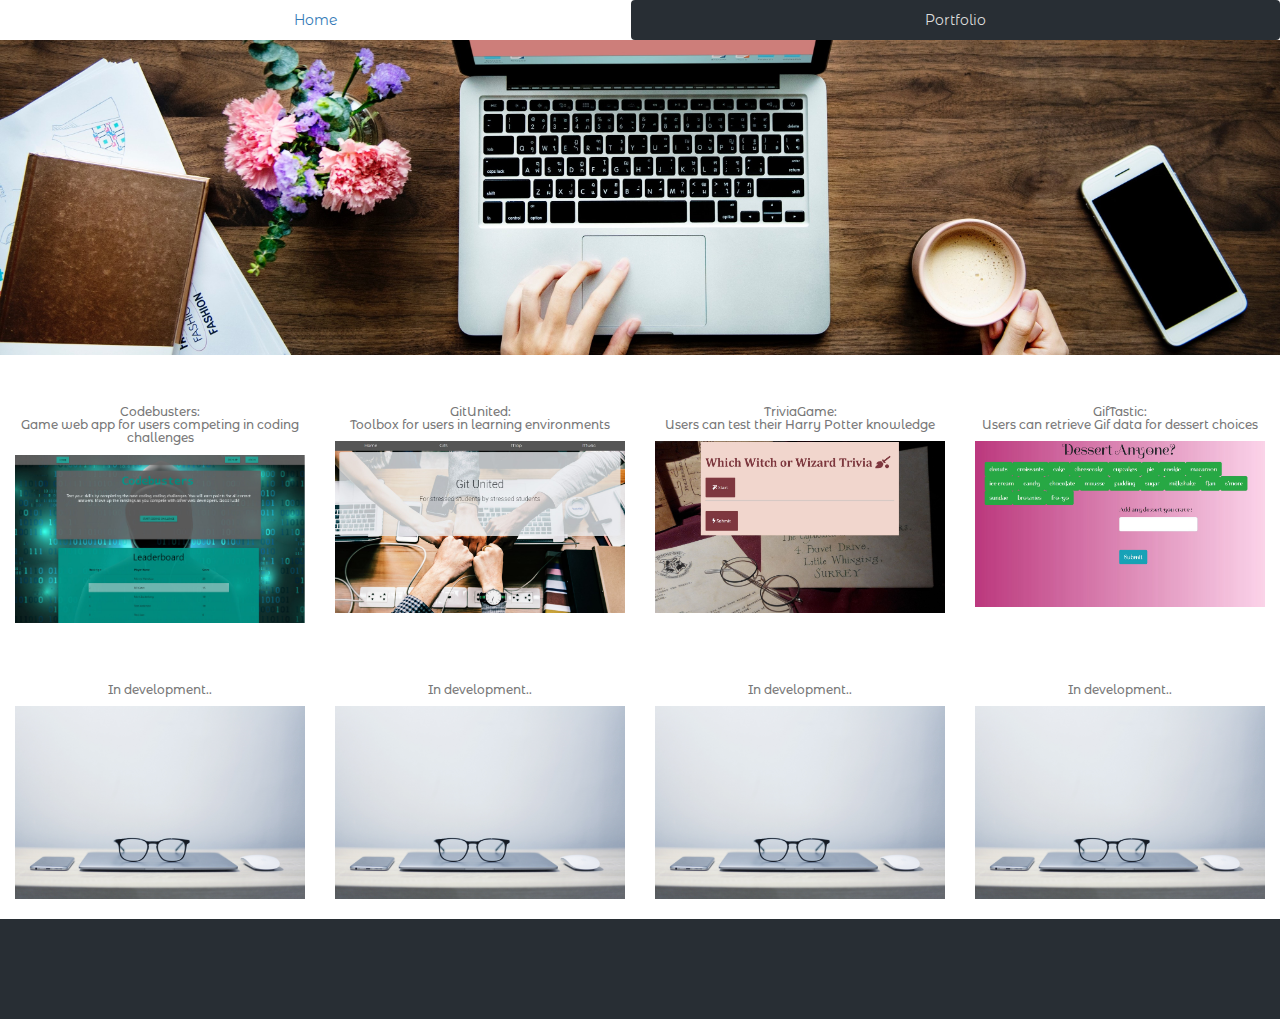
==== portfolio.html @ d2838419 "added page tab" ====
<!DOCTYPE html>

<head>
    <meta charset="utf-8">
    <meta http-equiv="X-UA-Compatible" content="IE=edge">
    <title>Projects</title>
    <meta name="description" content="">
    <meta name="viewport" content="width=device-width, initial-scale=1">
    <link href="https://fonts.googleapis.com/css?family=Montserrat:500|Heebo:300|Montserrat+Alternates:regular" rel="stylesheet">
    <link rel="stylesheet" href="https://use.fontawesome.com/releases/v5.3.1/css/all.css" integrity="sha384-mzrmE5qonljUremFsqc01SB46JvROS7bZs3IO2EmfFsd15uHvIt+Y8vEf7N7fWAU"
        crossorigin="anonymous">
    <link rel="stylesheet" href="https://maxcdn.bootstrapcdn.com/bootstrap/3.3.7/css/bootstrap.min.css">
    <script src="https://ajax.googleapis.com/ajax/libs/jquery/3.3.1/jquery.min.js"></script>
    <script src="https://maxcdn.bootstrapcdn.com/bootstrap/3.3.7/js/bootstrap.min.js"></script>
    <link rel="stylesheet" href="./assets/style.css">
</head>

<body>
    <div class="nav">
        <ul class="nav nav-pills nav-justified">
            <li><a href="index.html">Home</a></li>
            <li class="active"><a href="portfolio.html">Portfolio</a></li>
        </ul>
    </div>

    <div class="jumbotron"></div>
    
    <!-- <a href="https://mrblrzl.github.io/Psychic-Game/">Psychic Game</a>
    <a href="https://mrblrzl.github.io/unit-4-game/">Crystal Game</a>
    <a href="https://mrblrzl.github.io/TriviaGame/">Trivia Game</a>
     -->

    <div class="container-fluid bg-3 text-center">
        <div class="row">
            <div class="col-sm-3">
                <h6>Codebusters:<br>Game web app for users competing in coding challenges</h6>
                <a href="http://codebustersucsd.herokuapp.com/">
                    <img src="./assets/codebusters.JPG" class="img-responsive" style="width:100%" alt="Image"></a>
            </div>      
            <div class="col-sm-3">
                <h6>GitUnited:<br>Toolbox for users in learning environments </h6>
                <a href="https://abigailpadilla.github.io/GitUnited/">
                        <img src="./assets/gitunited.JPG" class="img-responsive" style="width:100%" alt="Image"></a>
            </div>
      
            <div class="col-sm-3">
                    <h6>TriviaGame:<br>Users can test their Harry Potter knowledge </h6>
                    <a href="https://mrblrzl.github.io/Train/">
                            <img src="./assets/trivia.JPG" class="img-responsive" style="width:100%" alt="Image"></a>
            </div>
            <div class="col-sm-3">
                    <h6>GifTastic:<br>Users can retrieve Gif data for dessert choices</h6>
                    <a href="https://mrblrzl.github.io/GifTastic/">
                <img src="./assets/giftastic.JPG" class="img-responsive" style="width:100%" alt="Image"></a>
            </div>
        </div>
    </div><br><br>

    <div class="container-fluid bg-3 text-center">
            <div class="row">
                <div class="col-sm-3">
                    <h6>In development..</h6>
                    <img src="./assets/placeholder.jpg" class="img-responsive" style="width:100%" alt="Image">
                </div>
                <div class="col-sm-3">
                    <h6>In development..</h6>
                    <img src="./assets/placeholder.jpg" class="img-responsive" style="width:100%" alt="Image">
                </div>
                <div class="col-sm-3">
                    <h6>In development..</h6>
                    <img src="./assets/placeholder.jpg" class="img-responsive" style="width:100%" alt="Image">
                </div>
                <div class="col-sm-3">
                    <h6>In development..</h6>
                    <img src="./assets/placeholder.jpg" class="img-responsive" style="width:100%" alt="Image">
                </div>
            </div>
        </div><br>

    <div style="color:#ddd;background-color:#282E34;text-align:center;padding:50px 80px;text-align: justify;">


        <script src="" async defer></script>
</body>

</html>
---- assets/style.css ----
body, html {
  height: 100%;
  margin: 0;
  font-family: "Montserrat Alternates";
  font-weight: normal;
  font-style: normal;
  color: #777;
}
      
.image1, .image2, .image3  {
  position: relative;
  opacity: 0.75;
  background-position: center;
  background-size: cover;
}

.image1 {
  background-image: url("./desk.jpg");
  min-height: 100%;
}
      
.image2 {
  background-image: url("./group.jpg");
  min-height: 400px;
}
      
.image3 {
  background-image: url("./minimal2.jpg");
  min-height: 100%;
}
     
.caption {
  position: absolute;
  left: 0;
  top: 60%;
  width: 100%;
  text-align: center;
  color: black;
}
      
.caption span.border {
  background-color: #111;
  color: #fff;
  padding: 15px;
  font-size: 20px;
  letter-spacing: 10px;
}
      
h3 {
  letter-spacing: 5px;
  text-transform: uppercase;
  font-family: "Montserrat Alternates";
  font-weight: normal;
  font-style: normal;
  color:#fff;
}

/* Font awesome icons */
.fab, .far {
  padding: 20px;
  font-size: 30px;
  width: 30px;
  text-align: center;
  text-decoration: none;
  margin: 5px 2px;
  border-radius: 50%;
  color: #fff;
}
      

.nav-pills>li.active>a, .nav-pills>li.active>a:focus, .nav-pills>li.active>a:hover {
  color: #ddd;
  background-color: #282E34;
}

.jumbotron {
  background-image: url("./minimal.jpg"); 
  min-height: 35%;
  background-position: center;
  background-size: cover;
  padding-top: inherit;
  /* position: relative; */
  /* opacity: 0.70; */
  color: #ddd;
}

.container-fluid {
  padding-right: 15px;
  padding-left: 15px;
  margin-right: auto;
  margin-left: auto;
  padding-top: 10px;
}
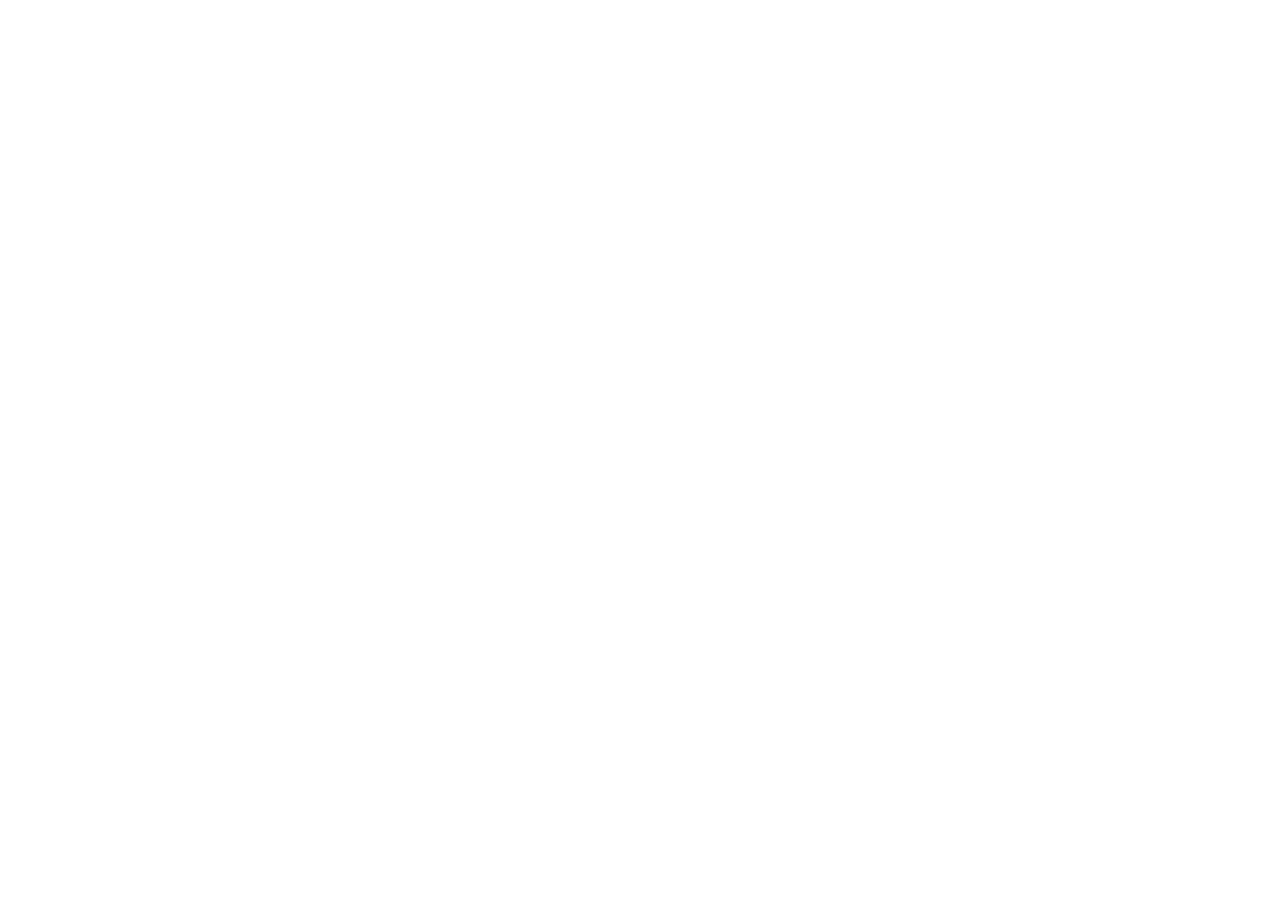
==== commit c0b6ccfe: "single page layout" ====
--- a/portfolio.html
+++ b/portfolio.html
@@ -1,4 +1,4 @@
-<!DOCTYPE html>
+<!-- <!DOCTYPE html>
 
 <head>
     <meta charset="utf-8">
@@ -25,38 +25,33 @@
 
     <div class="jumbotron"></div>
     
-    <!-- <a href="https://mrblrzl.github.io/Psychic-Game/">Psychic Game</a>
-    <a href="https://mrblrzl.github.io/unit-4-game/">Crystal Game</a>
-    <a href="https://mrblrzl.github.io/TriviaGame/">Trivia Game</a>
-     -->
-
     <div class="container-fluid bg-3 text-center">
         <div class="row">
             <div class="col-sm-3">
                 <h6>Codebusters:<br>Game web app for users competing in coding challenges</h6>
                 <a href="http://codebustersucsd.herokuapp.com/">
-                    <img src="./assets/codebusters.JPG" class="img-responsive" style="width:100%" alt="Image"></a>
+                    <img src="./assets/p_codebusters.JPG" class="img-responsive" style="width:280px; height:165px" alt="Image"></a>
             </div>      
             <div class="col-sm-3">
                 <h6>GitUnited:<br>Toolbox for users in learning environments </h6>
                 <a href="https://abigailpadilla.github.io/GitUnited/">
-                        <img src="./assets/gitunited.JPG" class="img-responsive" style="width:100%" alt="Image"></a>
+                        <img src="./assets/p_gitunited.JPG" class="img-responsive" style="width:280px; height:165px" alt="Image"></a>
             </div>
       
             <div class="col-sm-3">
                     <h6>TriviaGame:<br>Users can test their Harry Potter knowledge </h6>
                     <a href="https://mrblrzl.github.io/Train/">
-                            <img src="./assets/trivia.JPG" class="img-responsive" style="width:100%" alt="Image"></a>
+                            <img src="./assets/p_trivia.JPG" class="img-responsive" style="width:280px; height:165px" alt="Image"></a>
             </div>
             <div class="col-sm-3">
                     <h6>GifTastic:<br>Users can retrieve Gif data for dessert choices</h6>
                     <a href="https://mrblrzl.github.io/GifTastic/">
-                <img src="./assets/giftastic.JPG" class="img-responsive" style="width:100%" alt="Image"></a>
+                <img src="./assets/p_giftastic.JPG" class="img-responsive" style="width:280px; height:165px" alt="Image"></a>
             </div>
         </div>
-    </div><br><br>
+    </div><br><br> -->
 
-    <div class="container-fluid bg-3 text-center">
+    <!-- <div class="container-fluid bg-3 text-center">
             <div class="row">
                 <div class="col-sm-3">
                     <h6>In development..</h6>
@@ -75,12 +70,12 @@
                     <img src="./assets/placeholder.jpg" class="img-responsive" style="width:100%" alt="Image">
                 </div>
             </div>
-        </div><br>
+        </div><br> -->
 
-    <div style="color:#ddd;background-color:#282E34;text-align:center;padding:50px 80px;text-align: justify;">
+    <!-- <div style="color:#ddd;background-color:#282E34;text-align:center;padding:50px 80px;text-align: justify;"> -->
 
 
-        <script src="" async defer></script>
+        <!-- <script src="" async defer></script>
 </body>
 
-</html>+</html> -->--- a/assets/style.css
+++ b/assets/style.css
@@ -8,7 +8,7 @@
 }
       
 .image1, .image2, .image3  {
-  position: relative;
+  /* position: relative; */
   opacity: 0.75;
   background-position: center;
   background-size: cover;
@@ -16,12 +16,12 @@
 
 .image1 {
   background-image: url("./desk.jpg");
-  min-height: 100%;
+  min-height: 70%;
 }
       
 .image2 {
-  background-image: url("./group.jpg");
-  min-height: 400px;
+  /* background-image: url("./travel.jpg"); */
+  /* min-height: 300px; */
 }
       
 .image3 {
@@ -55,6 +55,11 @@
   color:#fff;
 }
 
+h6 {
+  text-align: center;
+}
+
+
 /* Font awesome icons */
 .fab, .far {
   padding: 20px;
@@ -74,7 +79,7 @@
 }
 
 .jumbotron {
-  background-image: url("./minimal.jpg"); 
+  background-image: url("./p_minimal.jpg"); 
   min-height: 35%;
   background-position: center;
   background-size: cover;
@@ -90,4 +95,10 @@
   margin-right: auto;
   margin-left: auto;
   padding-top: 10px;
-}+}
+
+/* #col-vertical{
+  margin: 0;
+  padding: 0;
+  border: 0;
+} */